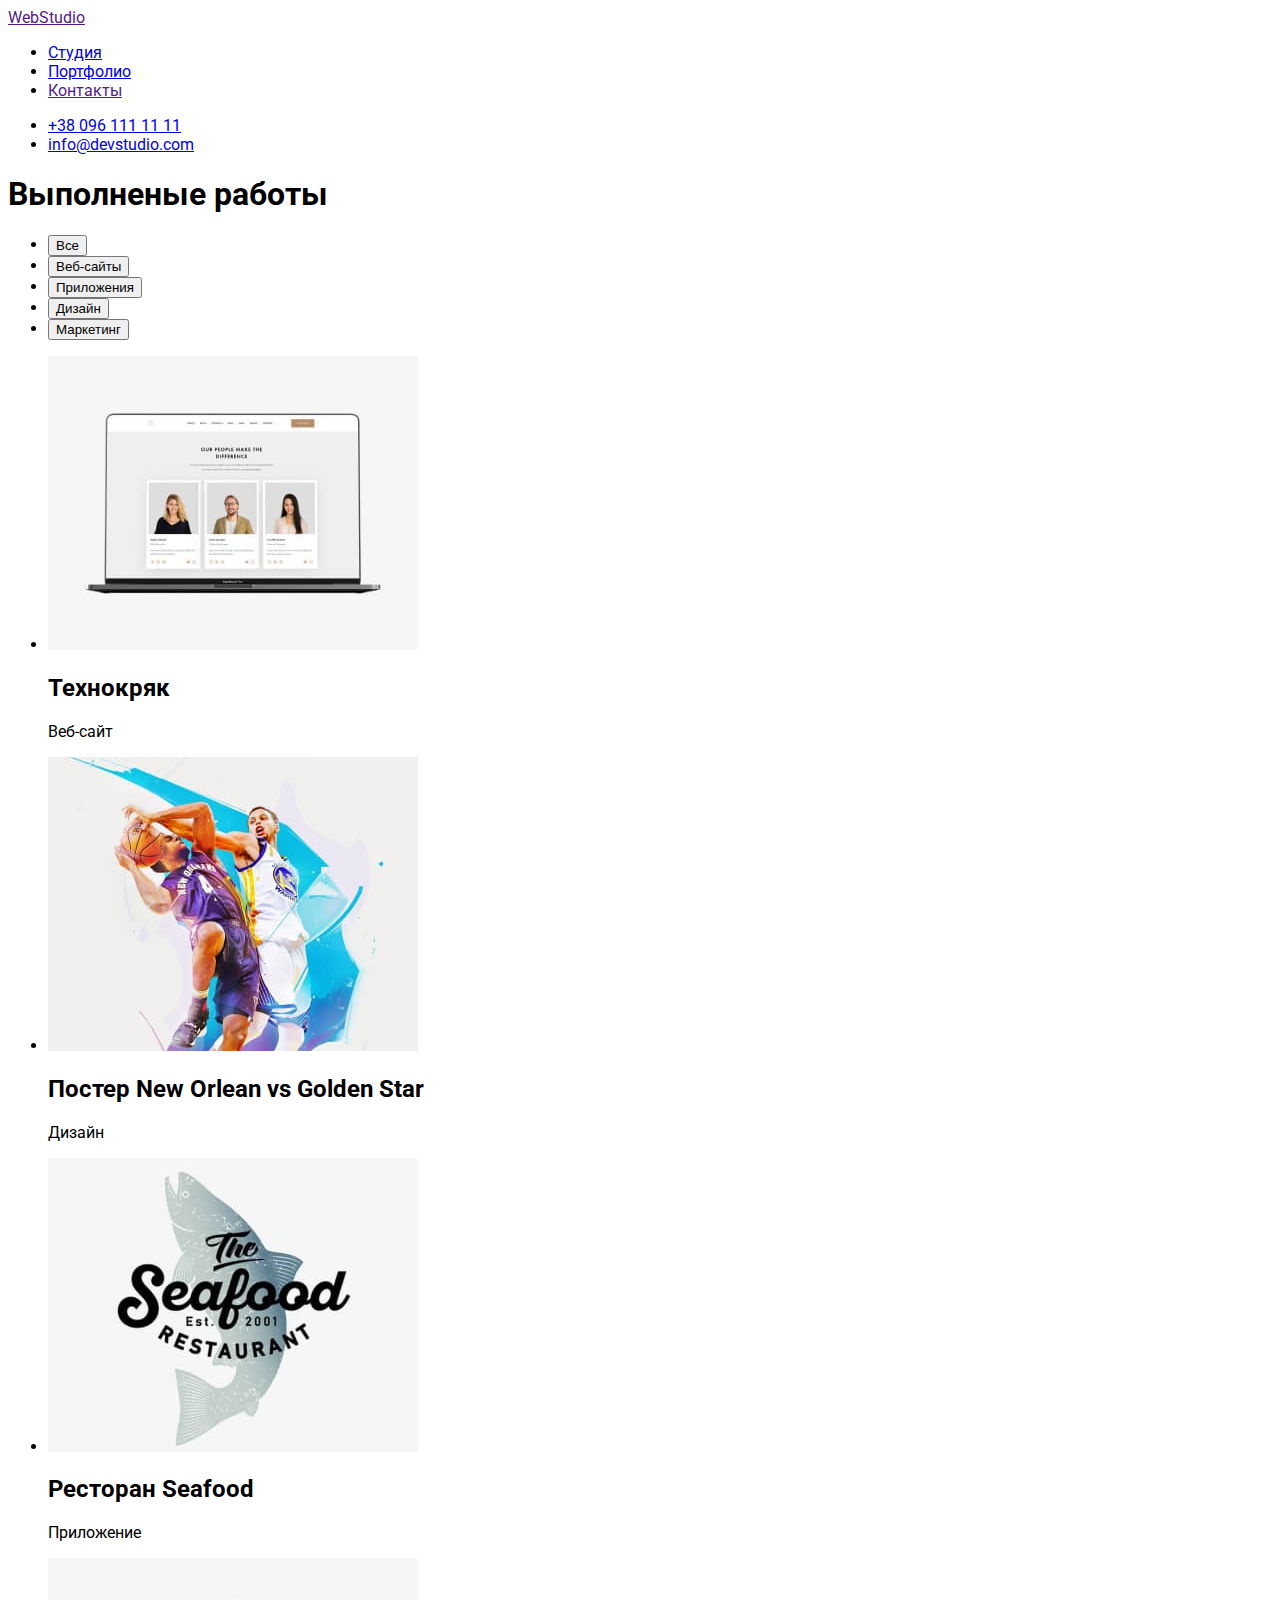
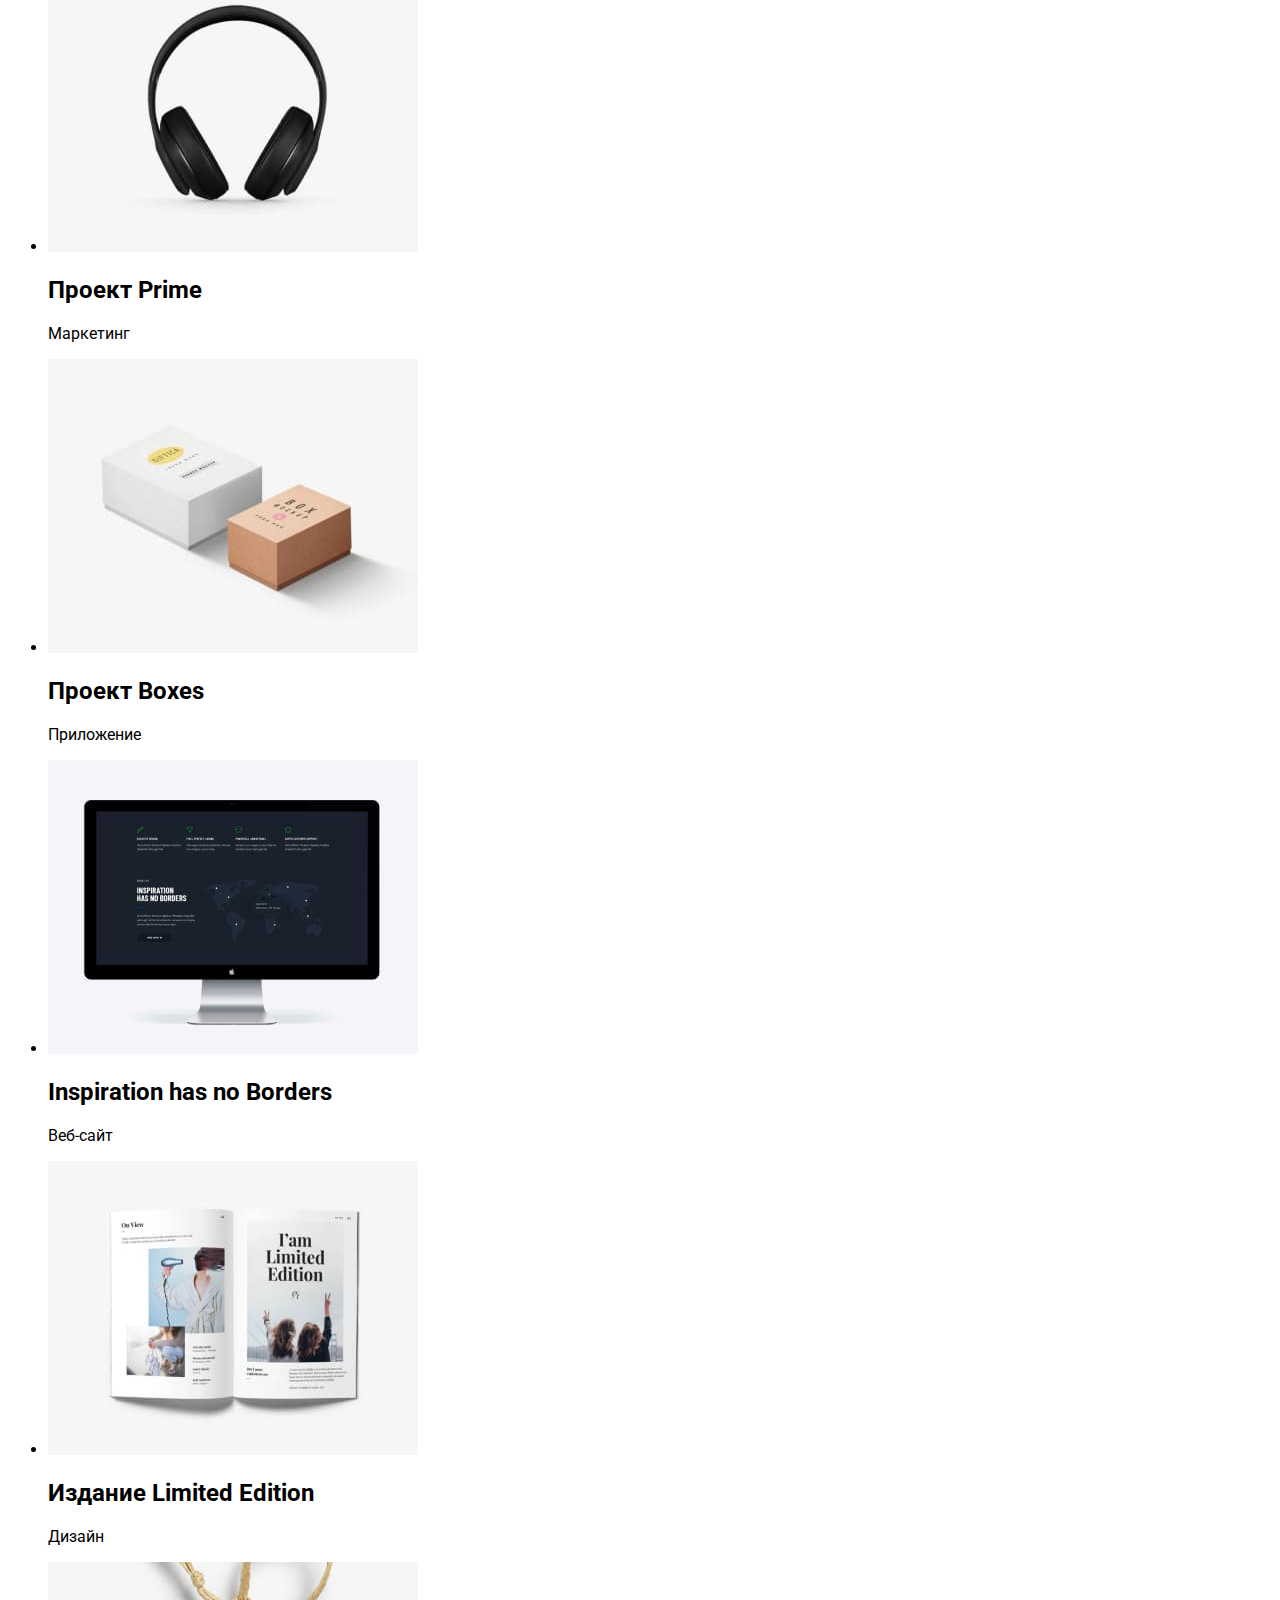
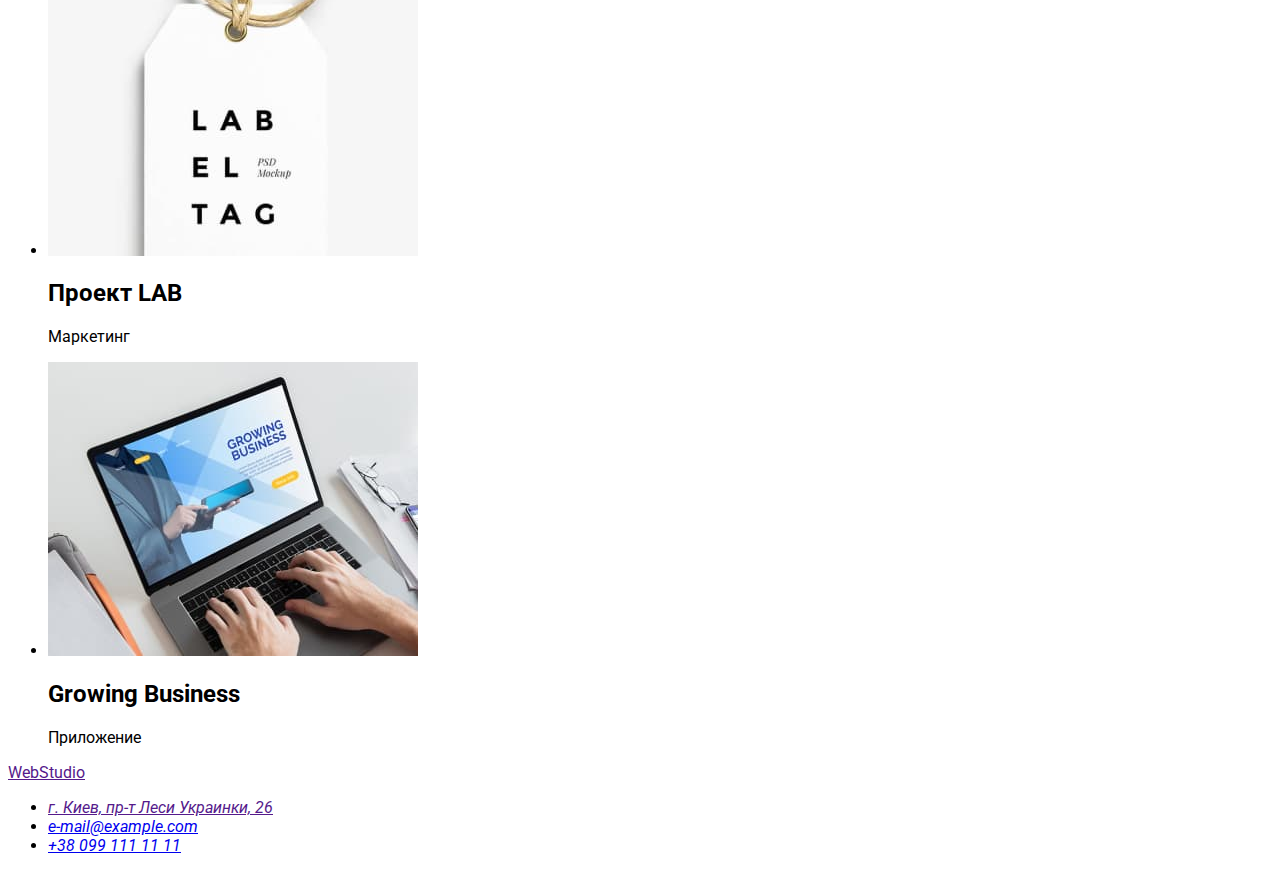
==== portfolio.html @ c15b22fa "Portfolio, css" ====
<!DOCTYPE html>
<html lang="en">
<head>
    <meta charset="UTF-8">
    <meta http-equiv="X-UA-Compatible" content="IE=edge">
    <meta name="viewport" content="width=device-width, initial-scale=1.0">
    <title>Portfolio</title>
    <link rel="preconnect" href="https://fonts.googleapis.com">
    <link rel="preconnect" href="https://fonts.gstatic.com" crossorigin>
    <link href="https://fonts.googleapis.com/css2?family=Raleway:wght@700&family=Roboto:wght@400;500;700;900&display=swap"
        rel="stylesheet">
    <link rel="stylesheet" href="./css/styles.css">
</head>
<body>
    <header>
        <a href="">WebStudio</a>
        <nav>
            <ul>
                <li><a href="./index.html">Студия</a></li>
                <li><a href="./portfolio.html">Портфолио</a></li>
                <li><a href="">Контакты</a></li>
            </ul>
        </nav>
        <ul>
            <li><a href="tel:+380961111111">+38 096 111 11 11</a></li>
            <li><a href="mailto:info@devstudio.com">info@devstudio.com</a></li>
        </ul>
    </header>
    <main>
        <section>
            <h1>Выполненые работы</h1>
            <ul>
                <li><button type="button">Все</button></li>
                <li><button type="button">Веб-сайты</button></li>
                <li><button type="button">Приложения</button></li>
                <li><button type="button">Дизайн</button></li>
                <li><button type="button">Маркетинг</button></li>
            </ul>
            <ul>
                <li>
                    <img src="./images/technocryk.jpg" alt="three-cards-on-the-screen" width="370">
                    <h2>Технокряк</h2>
                    <p>Веб-сайт</p>
                </li>

                <li>
                    <img src="./images/poster-new-orlean-golden-star.jpg" alt="basketball-poster" width="370">
                    <h2>Постер New Orlean vs Golden Star</h2>
                    <p>Дизайн</p>
                </li>

                <li>
                    <img src="./images/a-restaurant-seafood.jpg" alt="label-seafood" width="370">
                    <h2>Ресторан Seafood</h2>
                    <p>Приложение</p>
                </li>

                <li>
                    <img src="./images/project-prime.jpg" alt="headphones" width="370">
                    <h2>Проект Prime</h2>
                    <p>Маркетинг</p>
                </li>

                <li>
                    <img src="./images/project-boxes.jpg" alt="boxes" width="370">
                    <h2>Проект Boxes</h2>
                    <p>Приложение</p>
                </li>

                <li>
                    <img src="./images/inspiration-has-no-borders.jpg" alt="computer-monitor" width="370">
                    <h2>Inspiration has no Borders</h2>
                    <p>Веб-сайт</p>
                </li>

                <li>
                    <img src="./images/edition-limited-edition.jpg" alt="open-books" width="370">
                    <h2>Издание Limited Edition</h2>
                    <p>Дизайн</p>
                </li>

                <li>
                    <img src="./images/project-lab.jpg" alt="tag" width="370">
                    <h2>Проект LAB</h2>
                    <p>Маркетинг</p>
                </li>

                <li>
                    <img src="./images/growing-business.jpg" alt="website-visitor" width="370">
                    <h2>Growing Business</h2>
                    <p>Приложение</p>
                </li>
            </ul>
        </section>
    </main>
    <footer>
        <a href="">WebStudio</a>
        <address>
            <ul>
                <li><a href="">г. Киев, пр-т Леси Украинки, 26</a></li>
                <li><a href="mailto:">e-mail@example.com</a></li>
                <li><a href="tel:+380991111111">+38 099 111 11 11</a></li>
             </ul>
        </address>      
    </footer>
</body>
</html>
---- css/styles.css ----
:root {
  --page-bg-color: #ffffff;
  --img-bg-color: #eeeeee;
  --footer-color: #2f303a;
  --color-of-headers: #212121;
  --text-color: #757575;
  --accent-color: #2196f3;
  --logo-color: #2196f3;
  --card-shadow: 0px 2px 1px -1px rgba(0, 0, 0, 0.2), 0px 1px 1px 0px rgba(0, 0, 0, 0.14),
    0px 1px 3px 0px rgba(0, 0, 0, 0.12);
}

body {
  font-family: 'Roboto', 'Raleway', sans-serif;
}
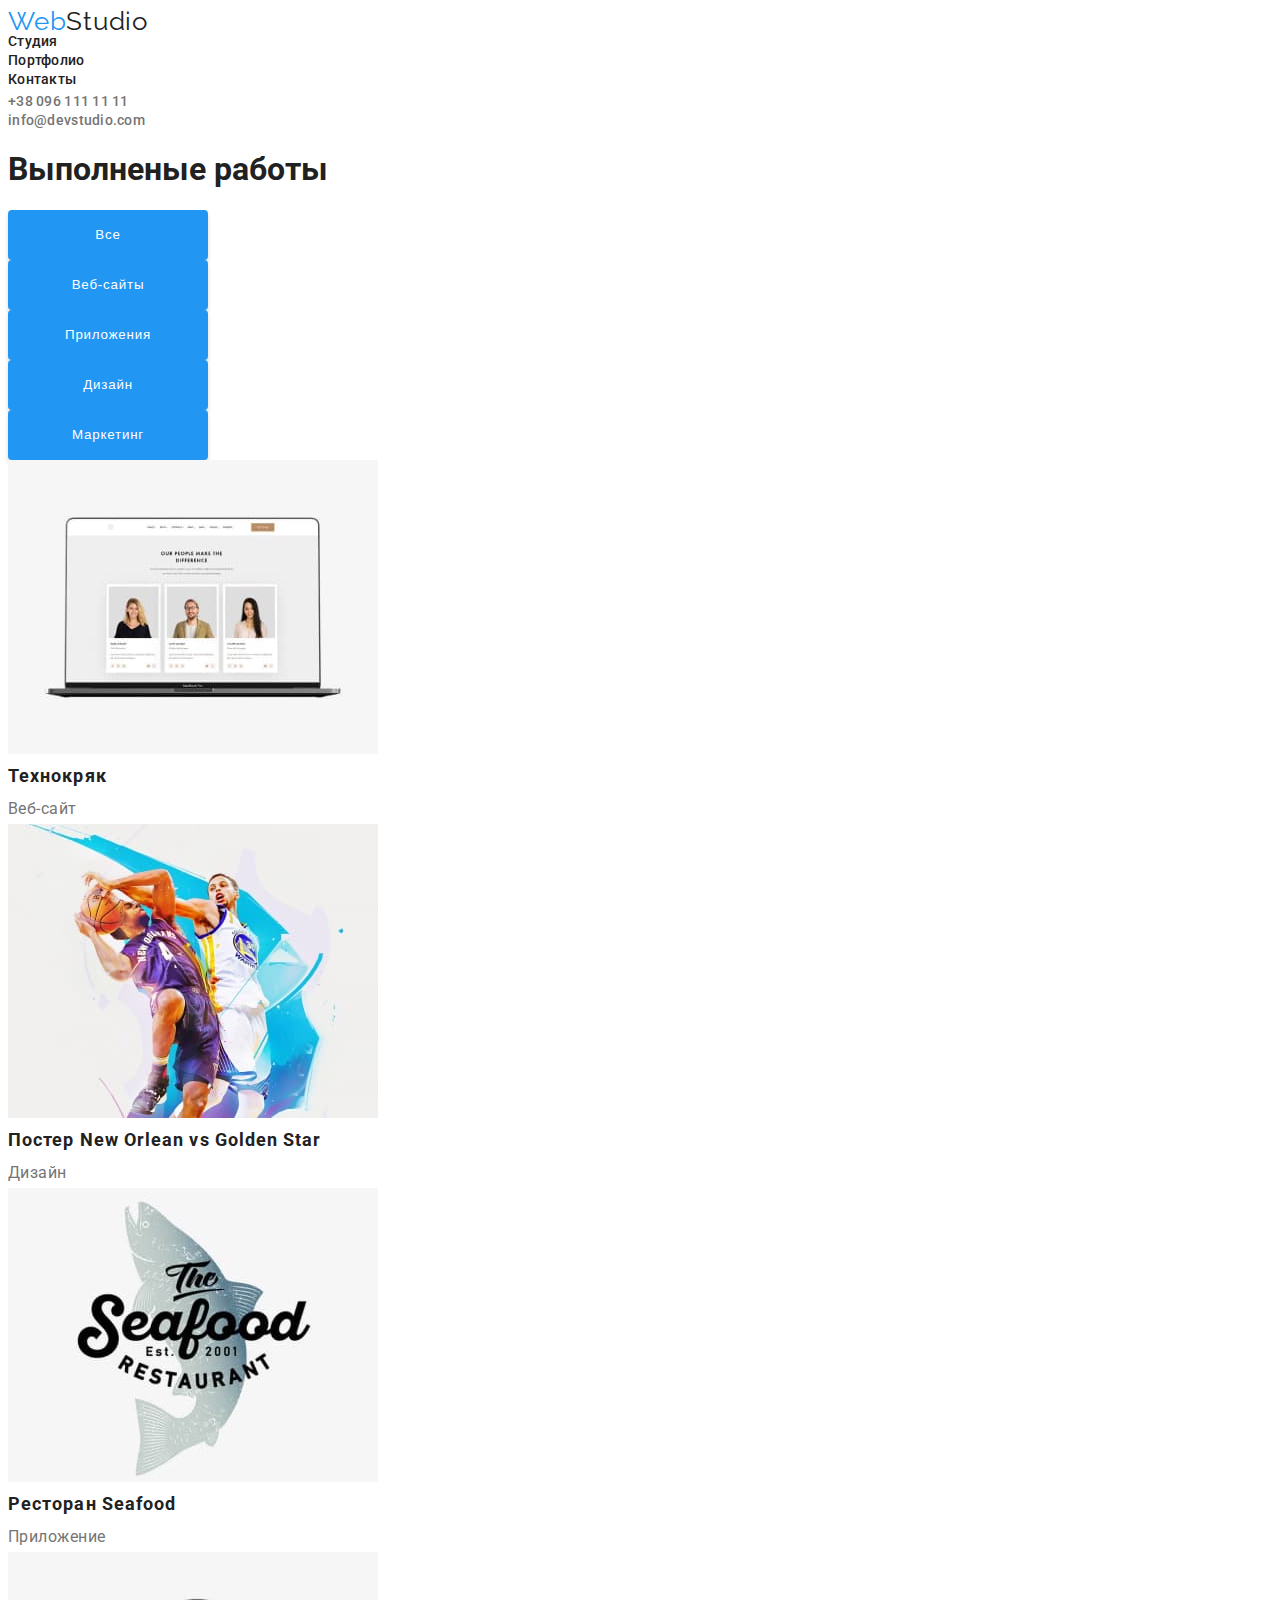
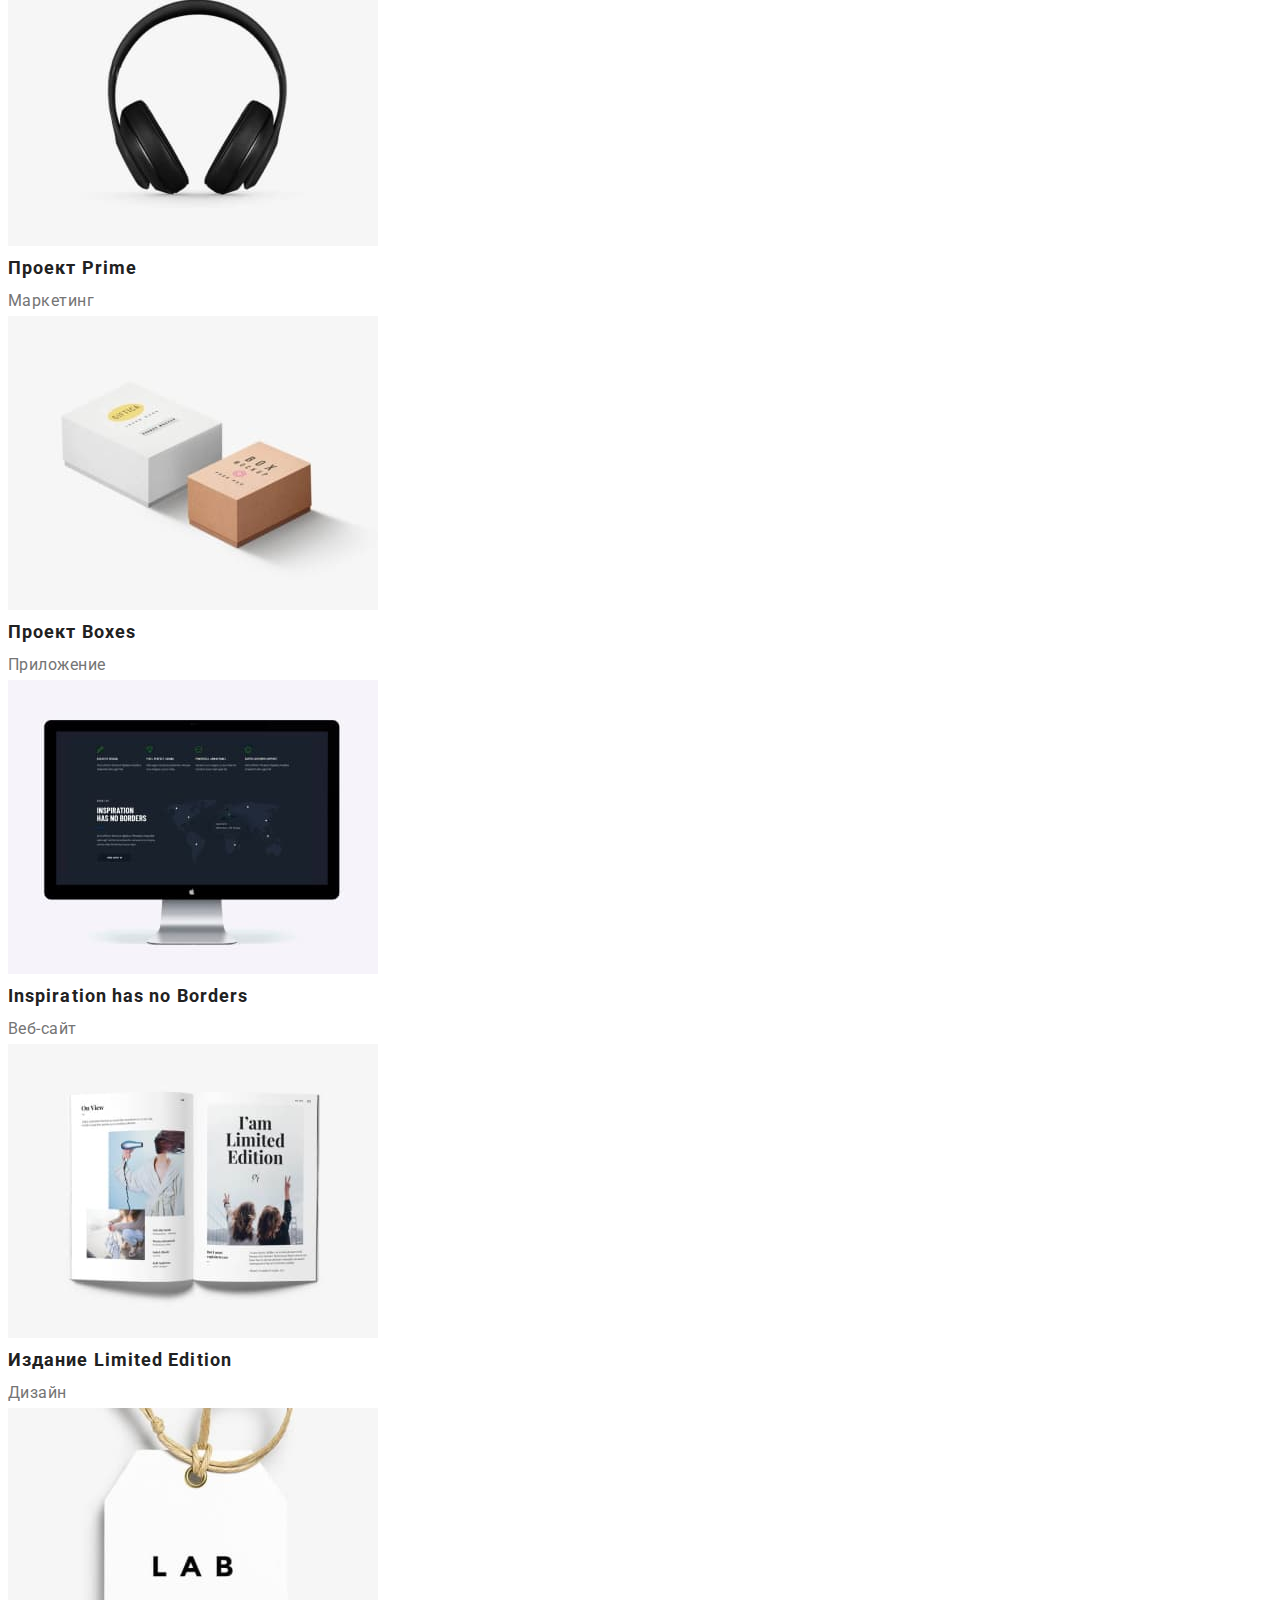
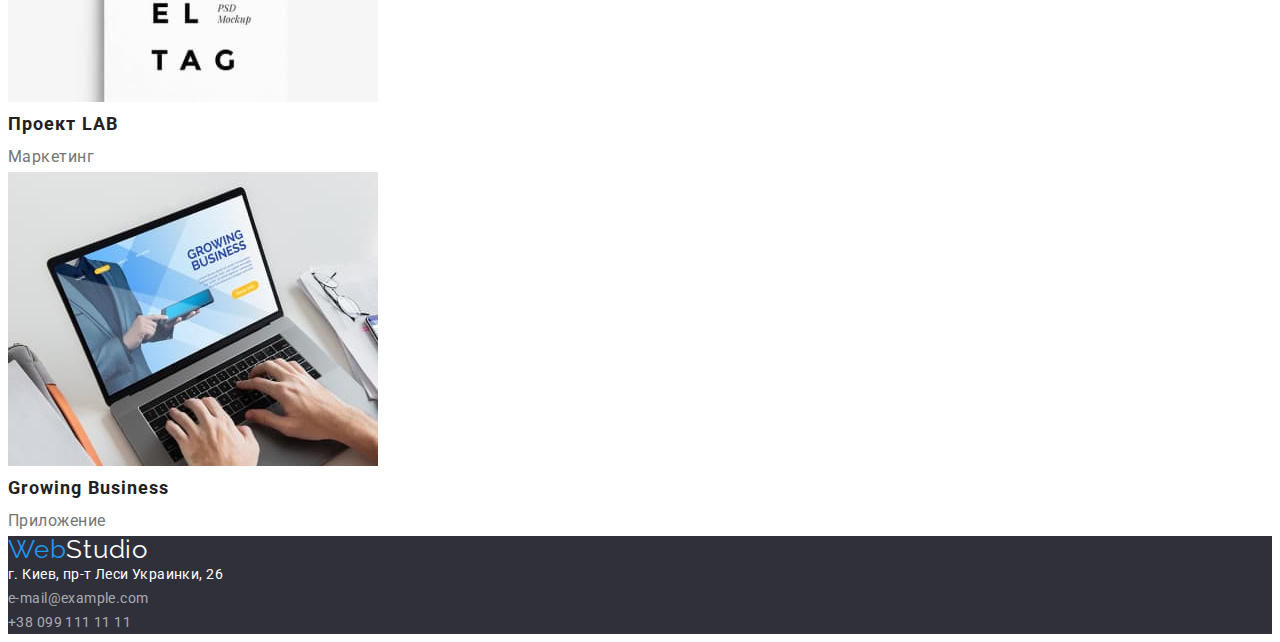
==== commit 5cf72fee: "Добавляет стили" ====
--- a/portfolio.html
+++ b/portfolio.html
@@ -12,16 +12,16 @@
     <link rel="stylesheet" href="./css/styles.css">
 </head>
 <body>
-    <header>
-        <a href="">WebStudio</a>
+    <header class="page-header">
+        <a href=""class="logo"><span>Web</span>Studio</a>
         <nav>
-            <ul>
+            <ul class="site-nav">
                 <li><a href="./index.html">Студия</a></li>
                 <li><a href="./portfolio.html">Портфолио</a></li>
                 <li><a href="">Контакты</a></li>
             </ul>
         </nav>
-        <ul>
+        <ul class="contact">
             <li><a href="tel:+380961111111">+38 096 111 11 11</a></li>
             <li><a href="mailto:info@devstudio.com">info@devstudio.com</a></li>
         </ul>
@@ -29,77 +29,77 @@
     <main>
         <section>
             <h1>Выполненые работы</h1>
-            <ul>
-                <li><button type="button">Все</button></li>
-                <li><button type="button">Веб-сайты</button></li>
-                <li><button type="button">Приложения</button></li>
-                <li><button type="button">Дизайн</button></li>
-                <li><button type="button">Маркетинг</button></li>
+            <ul class="buttons-list">
+                <li><button type="button" class="button">Все</button></li>
+                <li><button type="button" class="button">Веб-сайты</button></li>
+                <li><button type="button" class="button">Приложения</button></li>
+                <li><button type="button" class="button">Дизайн</button></li>
+                <li><button type="button" class="button">Маркетинг</button></li>
             </ul>
-            <ul>
+            <ul class="works-list">
                 <li>
                     <img src="./images/technocryk.jpg" alt="three-cards-on-the-screen" width="370">
-                    <h2>Технокряк</h2>
-                    <p>Веб-сайт</p>
+                    <h2 class="works-title">Технокряк</h2>
+                    <p class="text">Веб-сайт</p>
                 </li>
 
                 <li>
                     <img src="./images/poster-new-orlean-golden-star.jpg" alt="basketball-poster" width="370">
-                    <h2>Постер New Orlean vs Golden Star</h2>
-                    <p>Дизайн</p>
+                    <h2 class="works-title">Постер New Orlean vs Golden Star</h2>
+                    <p class="text">Дизайн</p>
                 </li>
 
                 <li>
                     <img src="./images/a-restaurant-seafood.jpg" alt="label-seafood" width="370">
-                    <h2>Ресторан Seafood</h2>
-                    <p>Приложение</p>
+                    <h2 class="works-title">Ресторан Seafood</h2>
+                    <p class="text">Приложение</p>
                 </li>
 
                 <li>
                     <img src="./images/project-prime.jpg" alt="headphones" width="370">
-                    <h2>Проект Prime</h2>
-                    <p>Маркетинг</p>
+                    <h2 class="works-title">Проект Prime</h2>
+                    <p class="text">Маркетинг</p>
                 </li>
 
                 <li>
                     <img src="./images/project-boxes.jpg" alt="boxes" width="370">
-                    <h2>Проект Boxes</h2>
-                    <p>Приложение</p>
+                    <h2 class="works-title">Проект Boxes</h2>
+                    <p class="text">Приложение</p>
                 </li>
 
                 <li>
                     <img src="./images/inspiration-has-no-borders.jpg" alt="computer-monitor" width="370">
-                    <h2>Inspiration has no Borders</h2>
-                    <p>Веб-сайт</p>
+                    <h2 class="works-title">Inspiration has no Borders</h2>
+                    <p class="text">Веб-сайт</p>
                 </li>
 
                 <li>
                     <img src="./images/edition-limited-edition.jpg" alt="open-books" width="370">
-                    <h2>Издание Limited Edition</h2>
-                    <p>Дизайн</p>
+                    <h2 class="works-title">Издание Limited Edition</h2>
+                    <p class="text">Дизайн</p>
                 </li>
 
                 <li>
                     <img src="./images/project-lab.jpg" alt="tag" width="370">
-                    <h2>Проект LAB</h2>
-                    <p>Маркетинг</p>
+                    <h2 class="works-title">Проект LAB</h2>
+                    <p class="text">Маркетинг</p>
                 </li>
 
                 <li>
                     <img src="./images/growing-business.jpg" alt="website-visitor" width="370">
-                    <h2>Growing Business</h2>
-                    <p>Приложение</p>
+                    <h2 class="works-title">Growing Business</h2>
+                    <p class="text">Приложение</p>
                 </li>
             </ul>
         </section>
     </main>
-    <footer>
-        <a href="">WebStudio</a>
+    <footer class="page-footer">
+        <a href=""class="footer-logo"><span>Web</span>Studio</a>
         <address>
-            <ul>
-                <li><a href="">г. Киев, пр-т Леси Украинки, 26</a></li>
-                <li><a href="mailto:">e-mail@example.com</a></li>
-                <li><a href="tel:+380991111111">+38 099 111 11 11</a></li>
+            <ul class="contact-list">
+                <li><a href="" class="address-item">г. Киев, пр-т Леси Украинки, 26</a></li>
+                <li><a href="mailto:" class="email-item">e-mail@example.com</a></li>
+                <li><a href="tel:+380991111111" class="tel-item">+38 099 111 11 11</a></li>
              </ul>
         </address>      
     </footer>
--- a/css/styles.css
+++ b/css/styles.css
@@ -12,4 +12,200 @@
 
 body {
   font-family: 'Roboto', 'Raleway', sans-serif;
-}
+  color: var(--color-of-headers);
+  background-color: var(--page-bg-color);
+}
+
+/* logo */
+.logo,
+.footer-logo {
+  font-family: 'Raleway', sans-serif;
+  font-size: 26px;
+  line-height: 31px;
+  line-height: 100%;
+  vertical-align: top;
+  letter-spacing: 0.03em;
+  color: var(--color-of-headers);
+  text-decoration: none;
+}
+
+span {
+  color: var(--logo-color);
+}
+
+/* navigation */
+.site-nav,
+.contact,
+.experience-list,
+.activity-list,
+.team-list,
+.contact-list,
+.buttons-list,
+.works-list {
+  list-style: none;
+  margin: 0;
+  padding: 0;
+}
+
+.site-nav a {
+  color: var(--color-of-headers);
+  font-style: medium;
+  font-size: 14px;
+  font-weight: 500;
+  line-height: 16px;
+  line-height: 100%;
+  vertical-align: top;
+  letter-spacing: 0.02em;
+  text-decoration: none;
+}
+
+/* contact */
+.contact a {
+  font-style: Medium;
+  font-size: 14px;
+  font-weight: 500;
+  line-height: 16px;
+  line-height: 100%;
+  letter-spacing: 0.02em;
+  text-decoration: none;
+  color: var(--text-color);
+}
+
+/* hero */
+.hero-title {
+  font-weight: 900;
+  font-size: 44px;
+  line-height: 60px;
+  letter-spacing: 0.06em;
+  margin: 0;
+}
+
+.button {
+  letter-spacing: 0.06em;
+  width: 200px;
+  height: 50px;
+  left: 700px;
+  top: 430px;
+  color: #ffffff;
+  background: #2196f3;
+  box-shadow: 0px 4px 4px rgba(0, 0, 0, 0.15);
+  border-radius: 4px;
+  border: none;
+  cursor: pointer;
+}
+
+/* experience */
+.experience-title {
+  font-weight: bold;
+  font-size: 14px;
+  line-height: 16px;
+  letter-spacing: 0.03em;
+  color: var(--color-of-headers);
+  margin: 0;
+}
+
+.experience-text {
+  font-size: 14px;
+  line-height: 24px;
+  letter-spacing: 0.03em;
+  color: var(--text-color);
+  margin: 0;
+}
+
+/* activity */
+.activity-title {
+  font-weight: bold;
+  font-size: 36px;
+  line-height: 42px;
+  letter-spacing: 0.03em;
+  color: var(--color-of-headers);
+  margin: 0;
+}
+
+/* our team */
+.team-header {
+  font-weight: bold;
+  font-size: 36px;
+  line-height: 42px;
+  letter-spacing: 0.03em;
+  color: var(--color-of-headers);
+  margin: 0;
+}
+
+.employee {
+  font-weight: 500;
+  font-size: 16px;
+  line-height: 19px;
+  letter-spacing: 0.03em;
+  margin: 0;
+  color: var(--color-of-headers);
+}
+
+.speciality {
+  font-size: 16px;
+  line-height: 19px;
+  letter-spacing: 0.03em;
+  margin: 0;
+  color: var(--text-color);
+}
+
+/* footer */
+.page-footer {
+  background-color: var(--footer-color);
+}
+
+.footer-logo {
+  color: #ffffff;
+}
+
+.contact-list a {
+  font-size: 14px;
+  line-height: 24px;
+  letter-spacing: 0.03em;
+  text-decoration: none;
+}
+
+.logo:hover,
+.logo:focus,
+.footer-logo:focus,
+.footer-logo:hover,
+.site-nav a:hover,
+.site-nav a:focus,
+.contact a:hover,
+.contact a:focus,
+.contact-list a:hover,
+.contact-list a:focus {
+  color: var(--accent-color);
+}
+
+.address-item {
+  color: #ffffff;
+}
+
+.address-item,
+.email-item,
+.tel-item {
+  font-style: initial;
+}
+
+.email-item,
+.tel-item {
+  color: rgba(255, 255, 255, 0.6);
+}
+
+.works-title {
+  font-weight: bold;
+  font-size: 18px;
+  line-height: 36px;
+  letter-spacing: 0.06em;
+  margin: 0;
+  color: var(--color-of-headers);
+}
+
+.text {
+  font-size: 16px;
+  line-height: 30px;
+  letter-spacing: 0.03em;
+  margin: 0;
+  color: var(--text-color);
+}
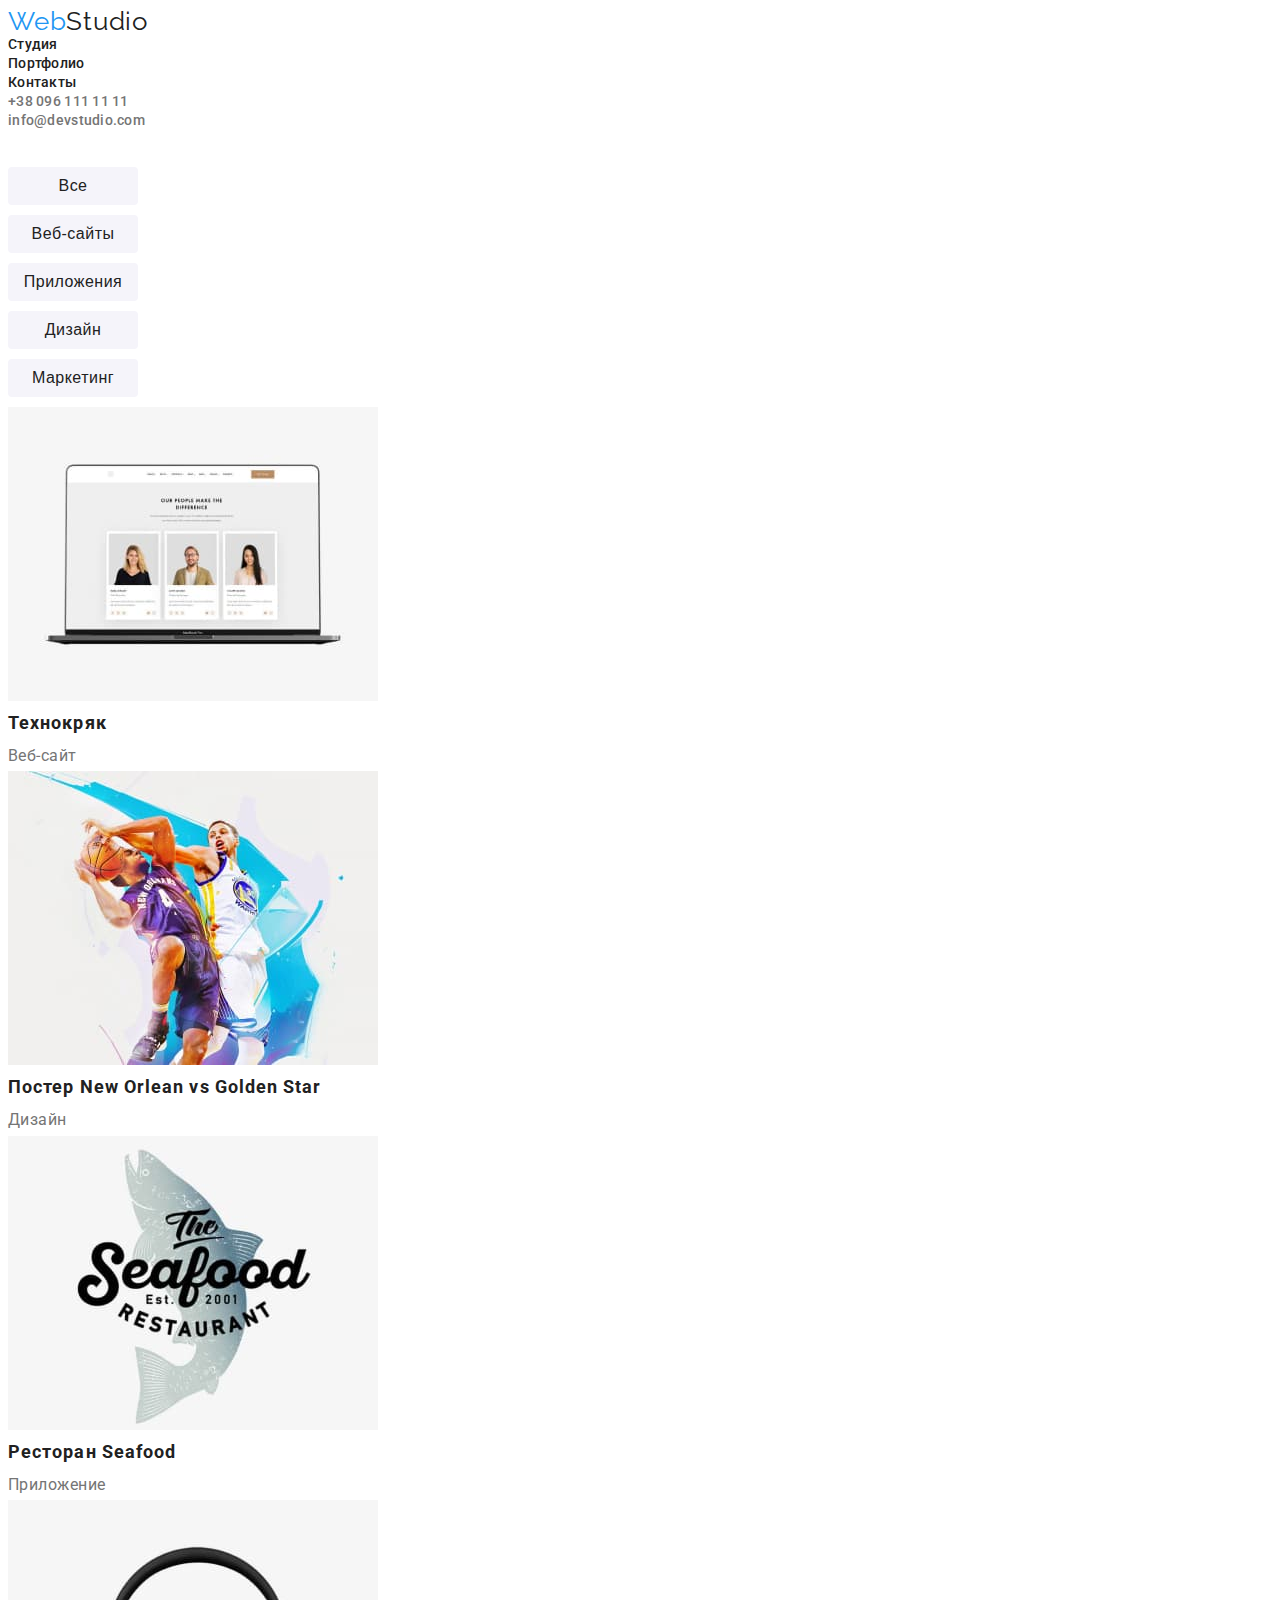
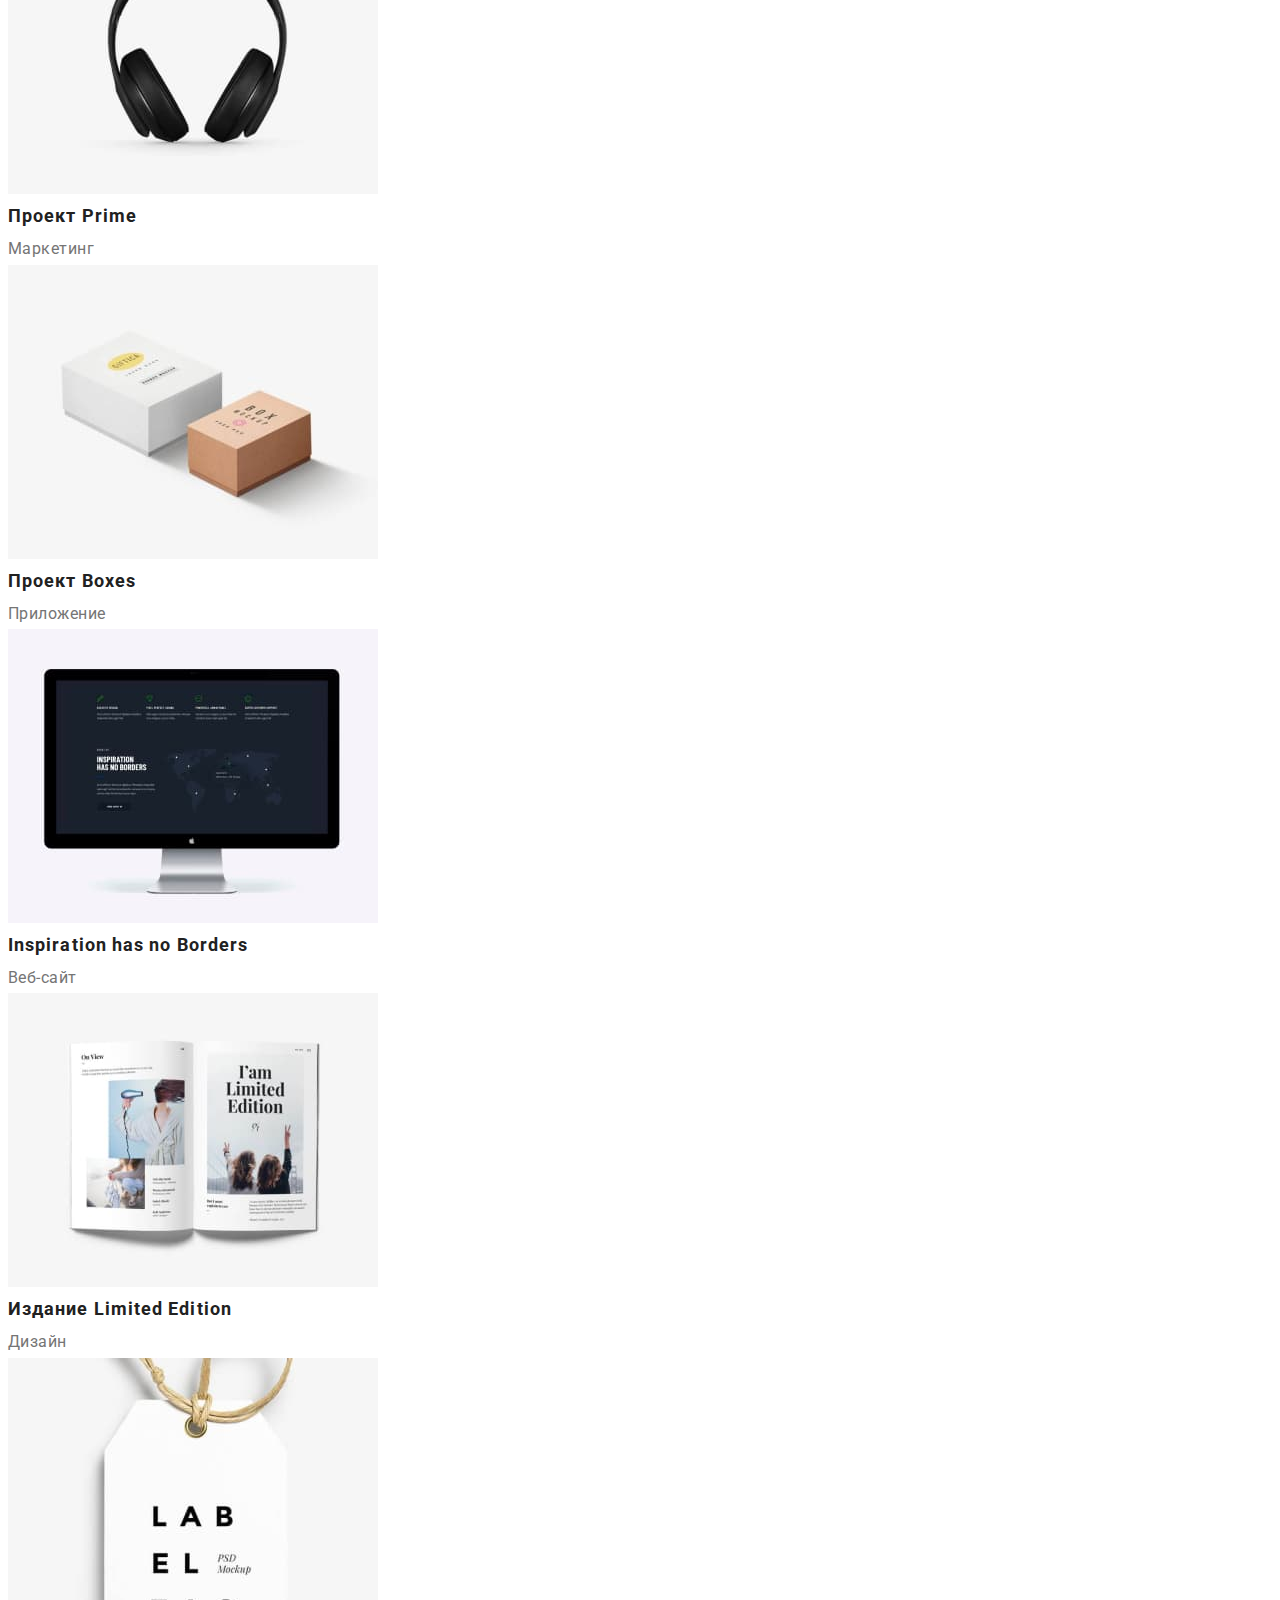
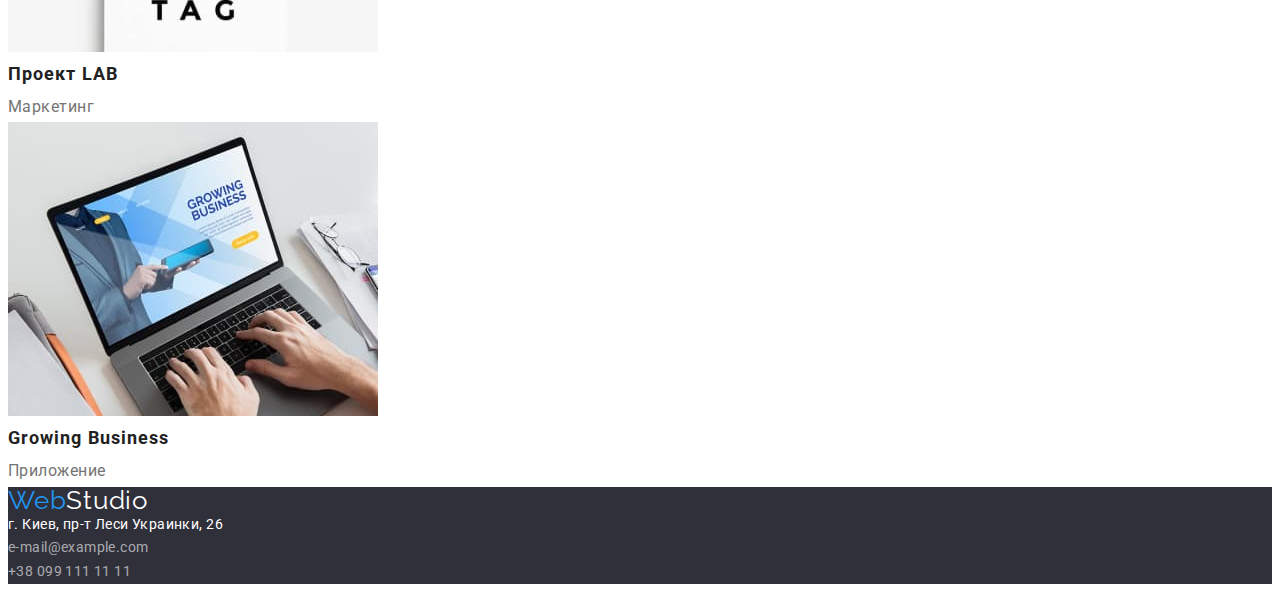
==== commit 69f3d30f: "finished css" ====
--- a/portfolio.html
+++ b/portfolio.html
@@ -28,13 +28,13 @@
     </header>
     <main>
         <section>
-            <h1>Выполненые работы</h1>
-            <ul class="buttons-list">
-                <li><button type="button" class="button">Все</button></li>
-                <li><button type="button" class="button">Веб-сайты</button></li>
-                <li><button type="button" class="button">Приложения</button></li>
-                <li><button type="button" class="button">Дизайн</button></li>
-                <li><button type="button" class="button">Маркетинг</button></li>
+            <h1 class="completed-work">Выполненые работы</h1>
+            <ul class="filter-list">
+                <li><button type="button" class="filter">Все</button></li>
+                <li><button type="button" class="filter">Веб-сайты</button></li>
+                <li><button type="button" class="filter">Приложения</button></li>
+                <li><button type="button" class="filter">Дизайн</button></li>
+                <li><button type="button" class="filter">Маркетинг</button></li>
             </ul>
             <ul class="works-list">
                 <li>
--- a/css/styles.css
+++ b/css/styles.css
@@ -21,9 +21,8 @@
 .footer-logo {
   font-family: 'Raleway', sans-serif;
   font-size: 26px;
-  line-height: 31px;
+  line-height: 1.2;
   line-height: 100%;
-  vertical-align: top;
   letter-spacing: 0.03em;
   color: var(--color-of-headers);
   text-decoration: none;
@@ -41,7 +40,8 @@
 .team-list,
 .contact-list,
 .buttons-list,
-.works-list {
+.works-list,
+.filter-list {
   list-style: none;
   margin: 0;
   padding: 0;
@@ -49,25 +49,21 @@
 
 .site-nav a {
   color: var(--color-of-headers);
-  font-style: medium;
-  font-size: 14px;
-  font-weight: 500;
-  line-height: 16px;
-  line-height: 100%;
-  vertical-align: top;
-  letter-spacing: 0.02em;
-  text-decoration: none;
-}
-
-/* contact */
+}
+
+.site-nav a,
 .contact a {
   font-style: Medium;
-  font-size: 14px;
   font-weight: 500;
-  line-height: 16px;
+  font-size: 14px;
+  line-height: 1.1;
   line-height: 100%;
   letter-spacing: 0.02em;
   text-decoration: none;
+}
+
+/* contact */
+.contact a {
   color: var(--text-color);
 }
 
@@ -75,18 +71,21 @@
 .hero-title {
   font-weight: 900;
   font-size: 44px;
-  line-height: 60px;
+  line-height: 1.4;
   letter-spacing: 0.06em;
   margin: 0;
 }
 
 .button {
+  font-weight: bold;
+  font-size: 16px;
+  line-height: 1.9;
   letter-spacing: 0.06em;
+  color: #ffffff;
   width: 200px;
   height: 50px;
   left: 700px;
   top: 430px;
-  color: #ffffff;
   background: #2196f3;
   box-shadow: 0px 4px 4px rgba(0, 0, 0, 0.15);
   border-radius: 4px;
@@ -98,7 +97,7 @@
 .experience-title {
   font-weight: bold;
   font-size: 14px;
-  line-height: 16px;
+  line-height: 1.1;
   letter-spacing: 0.03em;
   color: var(--color-of-headers);
   margin: 0;
@@ -106,46 +105,38 @@
 
 .experience-text {
   font-size: 14px;
-  line-height: 24px;
+  line-height: 1.7;
   letter-spacing: 0.03em;
   color: var(--text-color);
   margin: 0;
 }
 
 /* activity */
-.activity-title {
+.activity-title,
+.team-header {
   font-weight: bold;
   font-size: 36px;
-  line-height: 42px;
+  line-height: 1.2;
   letter-spacing: 0.03em;
   color: var(--color-of-headers);
   margin: 0;
 }
 
 /* our team */
-.team-header {
-  font-weight: bold;
-  font-size: 36px;
-  line-height: 42px;
-  letter-spacing: 0.03em;
-  color: var(--color-of-headers);
+.employee,
+.speciality {
+  font-size: 16px;
+  line-height: 1.2;
+  letter-spacing: 0.03em;
   margin: 0;
 }
 
 .employee {
   font-weight: 500;
-  font-size: 16px;
-  line-height: 19px;
-  letter-spacing: 0.03em;
-  margin: 0;
   color: var(--color-of-headers);
 }
 
 .speciality {
-  font-size: 16px;
-  line-height: 19px;
-  letter-spacing: 0.03em;
-  margin: 0;
   color: var(--text-color);
 }
 
@@ -160,21 +151,26 @@
 
 .contact-list a {
   font-size: 14px;
-  line-height: 24px;
+  line-height: 1.7;
   letter-spacing: 0.03em;
   text-decoration: none;
 }
 
 .logo:hover,
 .logo:focus,
+.logo:active,
 .footer-logo:focus,
 .footer-logo:hover,
+.footer-logo:active,
 .site-nav a:hover,
 .site-nav a:focus,
+.site-nav a:active,
 .contact a:hover,
 .contact a:focus,
+.contact :active,
 .contact-list a:hover,
-.contact-list a:focus {
+.contact-list a:focus,
+.contact-list:active {
   color: var(--accent-color);
 }
 
@@ -193,10 +189,15 @@
   color: rgba(255, 255, 255, 0.6);
 }
 
+.completed-work {
+  visibility: hidden;
+  margin: 0;
+}
+
 .works-title {
   font-weight: bold;
   font-size: 18px;
-  line-height: 36px;
+  line-height: 2;
   letter-spacing: 0.06em;
   margin: 0;
   color: var(--color-of-headers);
@@ -204,8 +205,33 @@
 
 .text {
   font-size: 16px;
-  line-height: 30px;
-  letter-spacing: 0.03em;
-  margin: 0;
-  color: var(--text-color);
-}
+  line-height: 1.9;
+  letter-spacing: 0.03em;
+  margin: 0;
+  color: var(--text-color);
+}
+
+.filter {
+  font-weight: 500;
+  font-size: 16px;
+  line-height: 1.6;
+  letter-spacing: 0.03em;
+  color: var(--color-of-headers);
+  background: #f5f4fa;
+  border: none;
+  width: 130px;
+  height: 38px;
+  left: 865px;
+  top: 174px;
+  border-radius: 4px;
+  margin-bottom: 10px;
+  box-shadow: none;
+  cursor: pointer;
+}
+
+.filter:hover,
+.filter:focus,
+.filter:active {
+  color: #ffffff;
+  background-color: var(--accent-color);
+}
